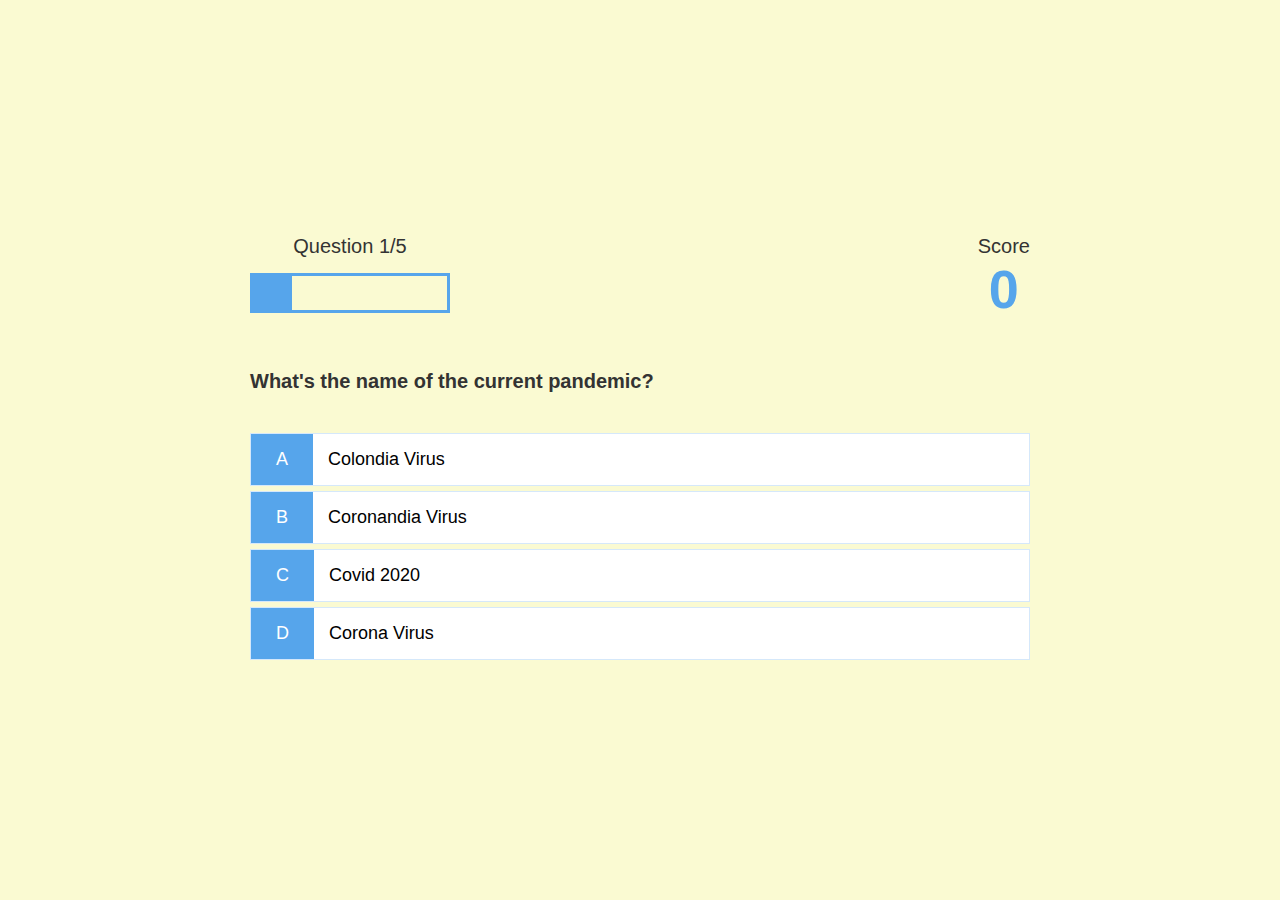
==== game.html @ fb9815d0 "The App" ====
<!DOCTYPE html>
<html lang="en">
  <head>
    <meta charset="UTF-8" />
    <meta name="viewport" content="width=device-width, initial-scale=1.0" />
    <meta http-equiv="X-UA-Compatible" content="ie=edge" />
    <title>Quick Quiz - Play</title>
    <link rel="stylesheet" href="app.css" />
    <link rel="stylesheet" href="game.css" />
  </head>
  <body>
    <div id="ResultDisplay" style="display: none;" class="hud-prefix hud-main-text">  </div>
    <div class="container">
      <div id="loader"></div>
      <div id="game" class="justify-center flex-column hidden">
        <div id="hud">
          <div id="hud-item">
            <p id="progressText" class="hud-prefix">
              Question
            </p>
            <div id="progressBar">
              <div id="progressBarFull"></div>
            </div>
          </div>
          <div id="hud-item">
            <p class="hud-prefix">
              Score
            </p>
            <h1 class="hud-main-text" id="score">
              0
            </h1>
          </div>
        </div>
        
        <h2 id="question"></h2>
        <div onclick="choiceAuthA()" class="choice-container">
          <p class="choice-prefix">A</p>
          <p id="p1" class="choice-text" data-number="1"></p>
        </div>
        <div onclick="choiceAuthB()" class="choice-container">
          <p class="choice-prefix">B</p>
          <p id="p2" class="choice-text" data-number="2"></p>
        </div>
        <div onclick="choiceAuthC()" class="choice-container">
          <p class="choice-prefix">C</p>
          <p id="p3" class="choice-text" data-number="3"></p>
        </div>
        <div onclick="choiceAuthD()" class="choice-container">
          <p class="choice-prefix">D</p>
          <p id="p4" class="choice-text" data-number="4"></p>
        </div>
       <a id="nextbtn" style="display: none;" class="btn" onclick="getNewQuestion()" >Next</a> 
      </div>
      
    </div>
    
    <script src="game.js"></script>
  </body>
</html>
---- app.css ----
:root {
  /* background-color: #ecf5ff; */
  background-color: lightgoldenrodyellow;
  font-size: 62.5%;
}

* {
  box-sizing: border-box;
  font-family: Arial, Helvetica, sans-serif;
  margin: 0;
  padding: 0;
  color: #333;
}

h1,
h2,
h3,
h4 {
  margin-bottom: 1rem;
}

h1 {
  font-size: 5.4rem;
  color: #56a5eb;
  margin-bottom: 5rem;
}

h1 > span {
  font-size: 2.4rem;
  font-weight: 500;
}

h2 {
  font-size: 4.2rem;
  margin-bottom: 4rem;
  font-weight: 700;
}
#question {
  font-size: 2.0rem;
}
h3 {
  font-size: 2.8rem;
  color: #56a5eb;
  font-weight: 500;
}

/* UTILITIES */

.container {
  width: 100vw;
  height: 100vh;
  display: flex;
  justify-content: center;
  align-items: center;
  max-width: 80rem;
  margin: 0 auto;
  padding: 1rem;
}

#ResultDisplay {
  /* width: 100vw; */
  height: 100vh;
  margin: 0 auto;
  display: flex;
  justify-content: center;
  align-items: center;
  font-size: 2.8rem;
  color: #56a5eb;
}
.container > * {
  width: 100%;
}

.flex-column {
  display: flex;
  flex-direction: column;
}

.flex-center {
  justify-content: center;
  align-items: center;
}

.justify-center {
  justify-content: center;
}

.text-center {
  text-align: center;
}

.hidden {
  display: none;
}

/* BUTTONS */
.btn {
  font-size: 1.8rem;
  padding: 1rem 0;
  width: 20rem;
  text-align: center;
  border: 0.1rem solid #56a5eb;
  margin-bottom: 1rem;
  text-decoration: none;
  color: #56a5eb;
  background-color: white;
}
.ref {
  font-size: 1.8rem;
  padding: 1rem 0;
  width: 20rem;
  text-align: center;
  /* border: 0.1rem solid #56a5eb; */
  margin-bottom: 1rem;
  text-decoration: none;
  color: #56a5eb;
  background-color: white;
}

.btn:hover {
  cursor: pointer;
  box-shadow: 0 0.4rem 1.4rem 0 rgba(86, 185, 235, 0.5);
  transform: translateY(-0.1rem);
  transition: transform 150ms;
}

.btn[disabled]:hover {
  cursor: not-allowed;
  box-shadow: none;
  transform: none;
}

/* FORMS */
#form {
  width: 100%;
  display: flex;
  flex-direction: column;
  align-items: center;
}
form {
  width: 100%;
  display: flex;
  flex-direction: column;
  align-items: center;
}
input {
  margin-bottom: 1rem;
  width: 20rem;
  padding: 1.5rem;
  font-size: 1.8rem;
  border: none;
  box-shadow: 0 0.1rem 1.4rem 0 rgba(86, 185, 235, 0.5);
}

input::placeholder {
  color: #aaa;
}
---- game.css ----
.choice-container {
  display: flex;
  margin-bottom: 0.5rem;
  width: 100%;
  font-size: 1.8rem;
  border: 0.1rem solid rgb(86, 165, 235, 0.25);
  background-color: white;
}

.choice-container:hover {
  cursor: pointer;
  box-shadow: 0 0.4rem 1.4rem 0 rgba(86, 185, 235, 0.5);
  transform: translateY(-0.1rem);
  transition: transform 150ms;
}

.choice-prefix {
  padding: 1.5rem 2.5rem;
  background-color: #56a5eb;
  color: white;
}

.choice-text {
  padding: 1.5rem;
  width: 100%;
}

/* .correct {
  background-color: #28a745;
}

.incorrect {
  background-color: #dc3545;
} */
.dclass {
  color: white;
  /* background-color: white; */

}
/* HUD */

#hud {
  display: flex;
  justify-content: space-between;
}

.hud-prefix {
  text-align: center;
  font-size: 2rem;
}

.hud-main-text {
  text-align: center;
}

#progressBar {
  width: 20rem;
  height: 4rem;
  border: 0.3rem solid #56a5eb;
  margin-top: 1.5rem;
}

#progressBarFull {
  height: 3.4rem;
  background-color: #56a5eb;
  width: 0%;
}
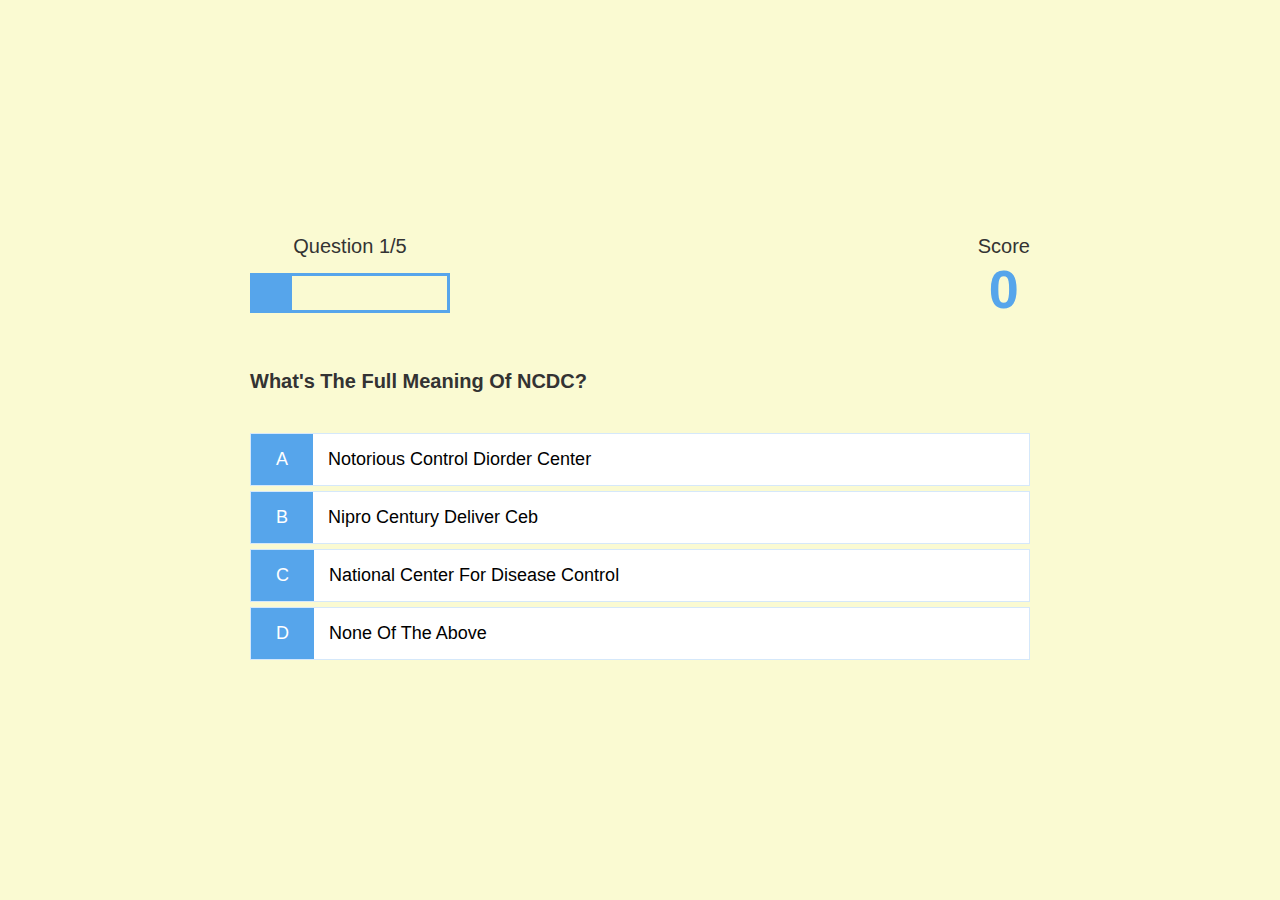
==== commit ac30bb2f: "styling" ====
--- a/game.html
+++ b/game.html
@@ -4,7 +4,7 @@
     <meta charset="UTF-8" />
     <meta name="viewport" content="width=device-width, initial-scale=1.0" />
     <meta http-equiv="X-UA-Compatible" content="ie=edge" />
-    <title>Quick Quiz - Play</title>
+    <title>Quiz - Play</title>
     <link rel="stylesheet" href="app.css" />
     <link rel="stylesheet" href="game.css" />
   </head>
